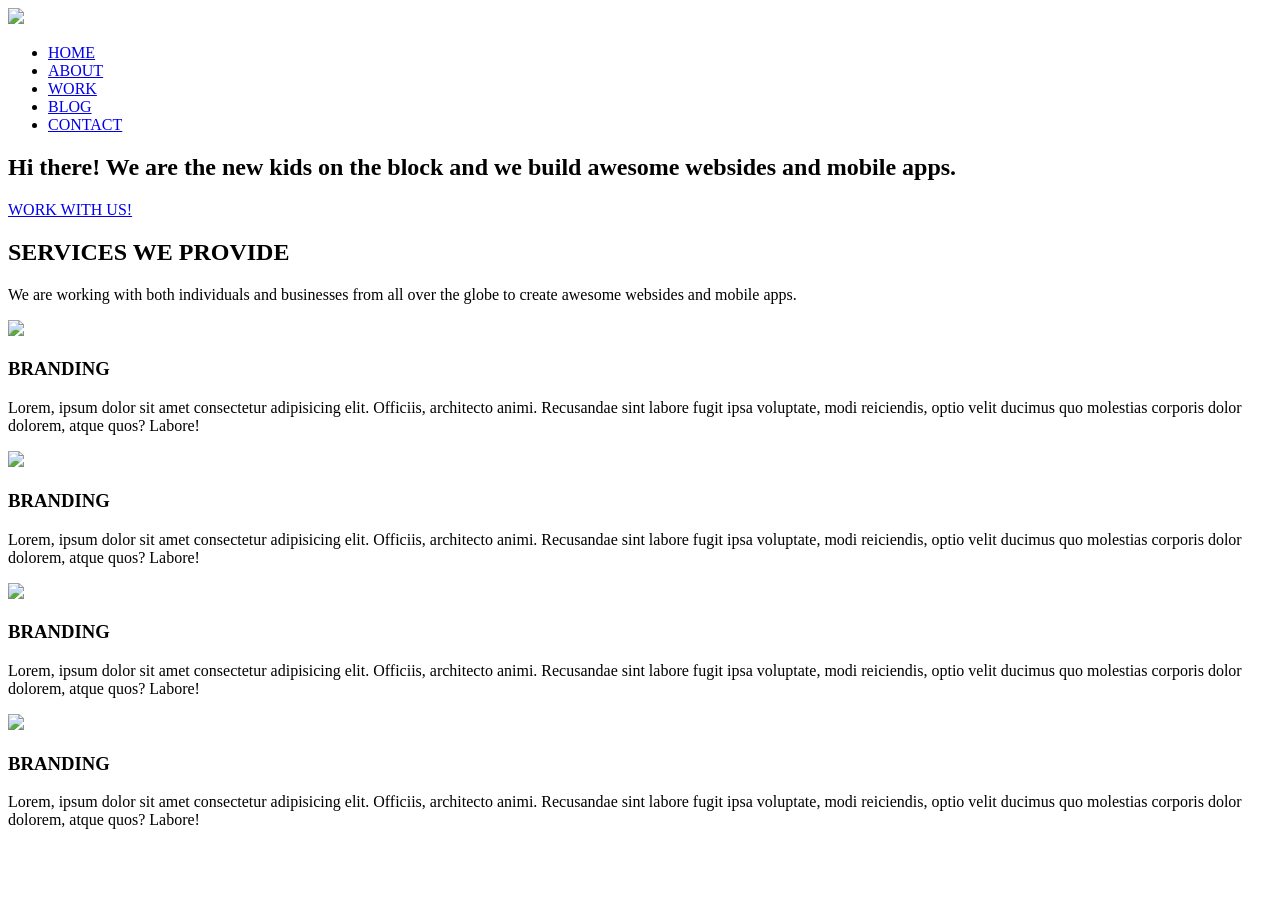
==== Lesson20/index.html @ c3b5935a "Lesson 20" ====
<!DOCTYPE html>
<html lang="en">
<head>
    <meta charset="UTF-8">
    <meta name="viewport" content="width=device-width, initial-scale=1.0">
    <title>Document</title>
    <link rel="stylesheet" href="style.css">
</head>       
<body>
    <section id="section-1">
        <div>
            <header>
                <img src="logo.png">
                <nav>
                    <ul>
                        <li><a href="#">HOME</a></li>
                        <li><a href="#">ABOUT</a></li>
                        <li><a href="#">WORK</a></li>
                        <li><a href="#">BLOG</a></li>
                        <li><a href="#">CONTACT</a></li>
                    </ul>
                </nav>
            </header>
            <div>
                <h1>Hi there! We are the new kids on the block and we build awesome websides and mobile apps.</h1>
                <a href="#">WORK WITH US!</a>
            </div>
        </div>
    </section>

    <section id="section-2">
        <div class="container">
            <div class="title-box">
                <h2>SERVICES WE PROVIDE</h2>
                <div class="line"></div>
                <p>We are working with both individuals and businesses from all over the globe to create awesome websides and mobile apps.</p>
            </div>
            <div class="service-box">
                <div class="service">
                    <img src="flag-icon.png">
                    <h3>BRANDING</h3>
                    <p>Lorem, ipsum dolor sit amet consectetur adipisicing elit. Officiis, architecto animi. Recusandae sint labore fugit ipsa voluptate, modi reiciendis, optio velit ducimus quo molestias corporis dolor dolorem, atque quos? Labore!</p>
                </div>
                <div class="service">
                    <img src="flag-icon.png">
                    <h3>BRANDING</h3>
                    <p>Lorem, ipsum dolor sit amet consectetur adipisicing elit. Officiis, architecto animi. Recusandae sint labore fugit ipsa voluptate, modi reiciendis, optio velit ducimus quo molestias corporis dolor dolorem, atque quos? Labore!</p>
                </div>
                <div class="service">
                    <img src="flag-icon.png">
                    <h3>BRANDING</h3>
                    <p>Lorem, ipsum dolor sit amet consectetur adipisicing elit. Officiis, architecto animi. Recusandae sint labore fugit ipsa voluptate, modi reiciendis, optio velit ducimus quo molestias corporis dolor dolorem, atque quos? Labore!</p>
                </div>
                <div class="service">
                    <img src="flag-icon.png">
                    <h3>BRANDING</h3>
                    <p>Lorem, ipsum dolor sit amet consectetur adipisicing elit. Officiis, architecto animi. Recusandae sint labore fugit ipsa voluptate, modi reiciendis, optio velit ducimus quo molestias corporis dolor dolorem, atque quos? Labore!</p>
                </div>
            </div>
        </div>
    </section>
</body>
</html>
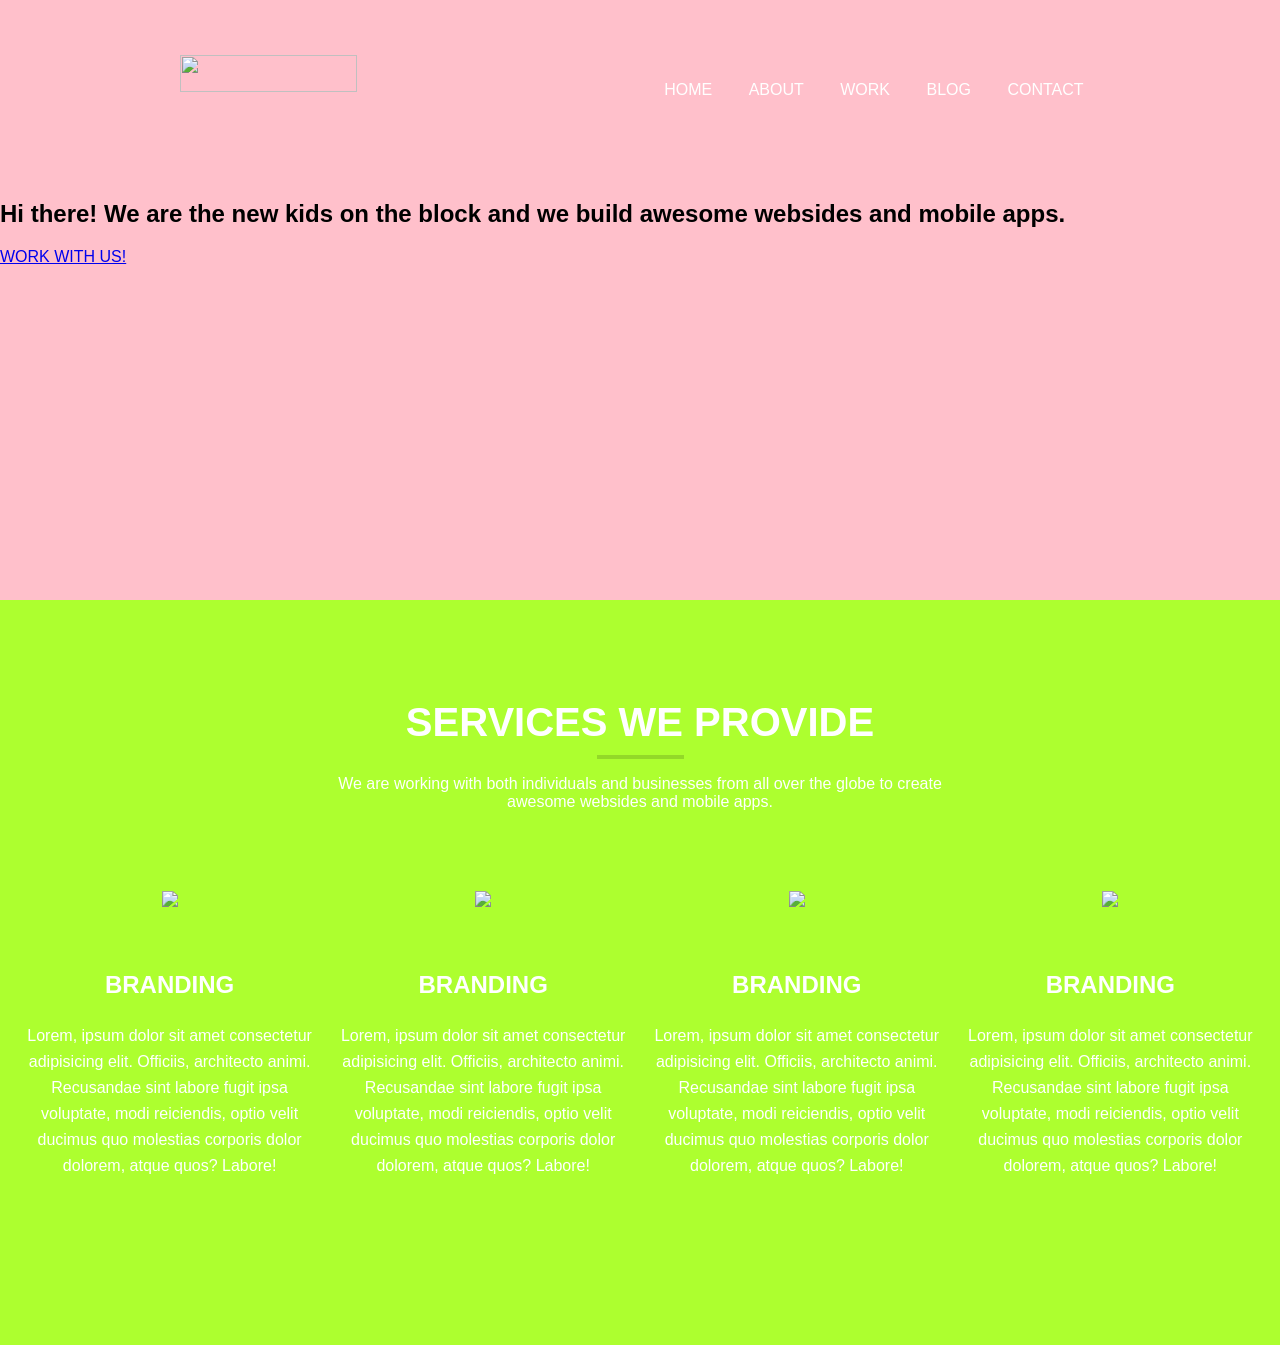
==== commit fc474fe7: "Lesson 20" ====
--- a/Lesson20/index.html
+++ b/Lesson20/index.html
@@ -60,4 +60,4 @@
         </div>
     </section>
 </body>
-</html>+</html>
--- a/Lesson20/style.css
+++ b/Lesson20/style.css
@@ -0,0 +1,198 @@
+body{
+    margin: 0;
+    font-family: 'Titillium Web' , sans-serif;
+}
+
+#section-1{
+    background-color: pink;
+    height: 600px;
+}
+
+.container{
+    margin-left: auto;
+    margin-right: auto;
+    height: 100%;
+}
+
+header{
+    padding: 55px;
+    display: flex;
+    justify-content: space-around;
+}
+
+nav ul li{
+    display: inline-block;
+    padding: 10px 16px;
+}
+
+nav ul li a{
+    text-decoration: none;
+    color: white;
+}
+
+nav ul li .active{
+    background-color: purple;
+    border-radius: 5px;
+}
+
+.main-heading{
+    margin-top: 148px;
+    text-align: center;
+}
+
+.main-heading h1{
+    color: white;
+    font-size: 42px;
+    font-weight: bold;
+    margin-bottom: 60px;
+}
+
+.main-heading a{
+    text-decoration: none;
+    background-color: orangered;
+    text-transform: uppercase;
+    border-radius: 5px;
+    padding: 25px 85px;
+    color: white;
+}
+
+#section-2{
+    background-color: greenyellow;
+    min-height: 745px;
+    color: white;
+}
+
+.title-box{
+    text-align: center;
+    max-width: 609px;
+    margin-left: auto;
+    margin-right: auto;
+}
+
+.title-box h2{
+    margin-top: 0px;
+    margin-bottom: 10px;
+    padding-top: 100px;
+    font-size: 40px;
+    text-transform: uppercase;
+    font-weight: bold;
+}
+
+.title-box .line{
+    width: 87px;
+    height: 4px;
+    background-color: rgb(0, 0, 0, 0.15);
+    margin-left: auto;
+    margin-right: auto;
+}
+
+.service-box{
+    margin-top: 80px;
+    display: flex;
+    margin-right: auto;
+    margin-left: auto;
+    width: 98%;
+    padding-bottom: 100px;
+}
+
+.service{
+    width: 24%;
+    margin-left: auto;
+    margin-right: auto;
+    text-align: center;
+}
+
+.service h3{
+    font-size: 24px;
+    font-weight: bold;
+    text-transform: uppercase;
+    margin-top: 60px
+}
+
+.service p{
+    font-size: 16px;
+    line-height: 26px;
+}
+
+#section-3{
+    background-color: aquamarine;
+    min-height: 820px;
+    color: white;
+}
+
+#contact-form{
+    max-width: 860px;
+    margin-left: auto;
+    margin-right: auto;
+}
+
+.form-row{
+    display: flex;
+}
+
+input[type="text"], input[type="email"], textarea {
+    font-family:'Titillium Web' , sans-serif ;
+    color: grey;
+    border: none;
+    font-size: 18px;
+    margin: 16px;
+    border-radius: 5px;
+    padding-left: 26px;
+}
+
+textarea{
+    height: 200px;
+    width: 100%;
+    padding-top: 240px;
+}
+
+input[type="submit"]{
+    background-color: turquoise;
+    border: none;
+    font-size: 18px;
+    text-transform: uppercase;
+    margin-left: auto;
+    margin-right: auto;
+    border-radius: 5px;
+    margin-top: 60px;
+}
+
+.big-button{
+    padding: 25px 85px;
+    color: white;
+}
+
+footer{
+    background-color: teal;
+}
+
+.footer-links {
+    max-width: 945px;
+    margin-left: auto;
+    margin-right: auto;
+}
+
+footer ul{
+    margin: 0px;
+    padding-top: 25px;
+    padding-bottom: 25px;
+    display: flex;
+}
+
+.footer-links ul li{
+    display: inline-block;
+    padding: 10px 20px 10px 20px;
+
+}
+
+.footer-links ul li a{
+    text-decoration:none ;
+    color: white;
+    font-size: 24px;
+}
+
+header img{
+    width: 177px;
+    height: 37px;
+}
+
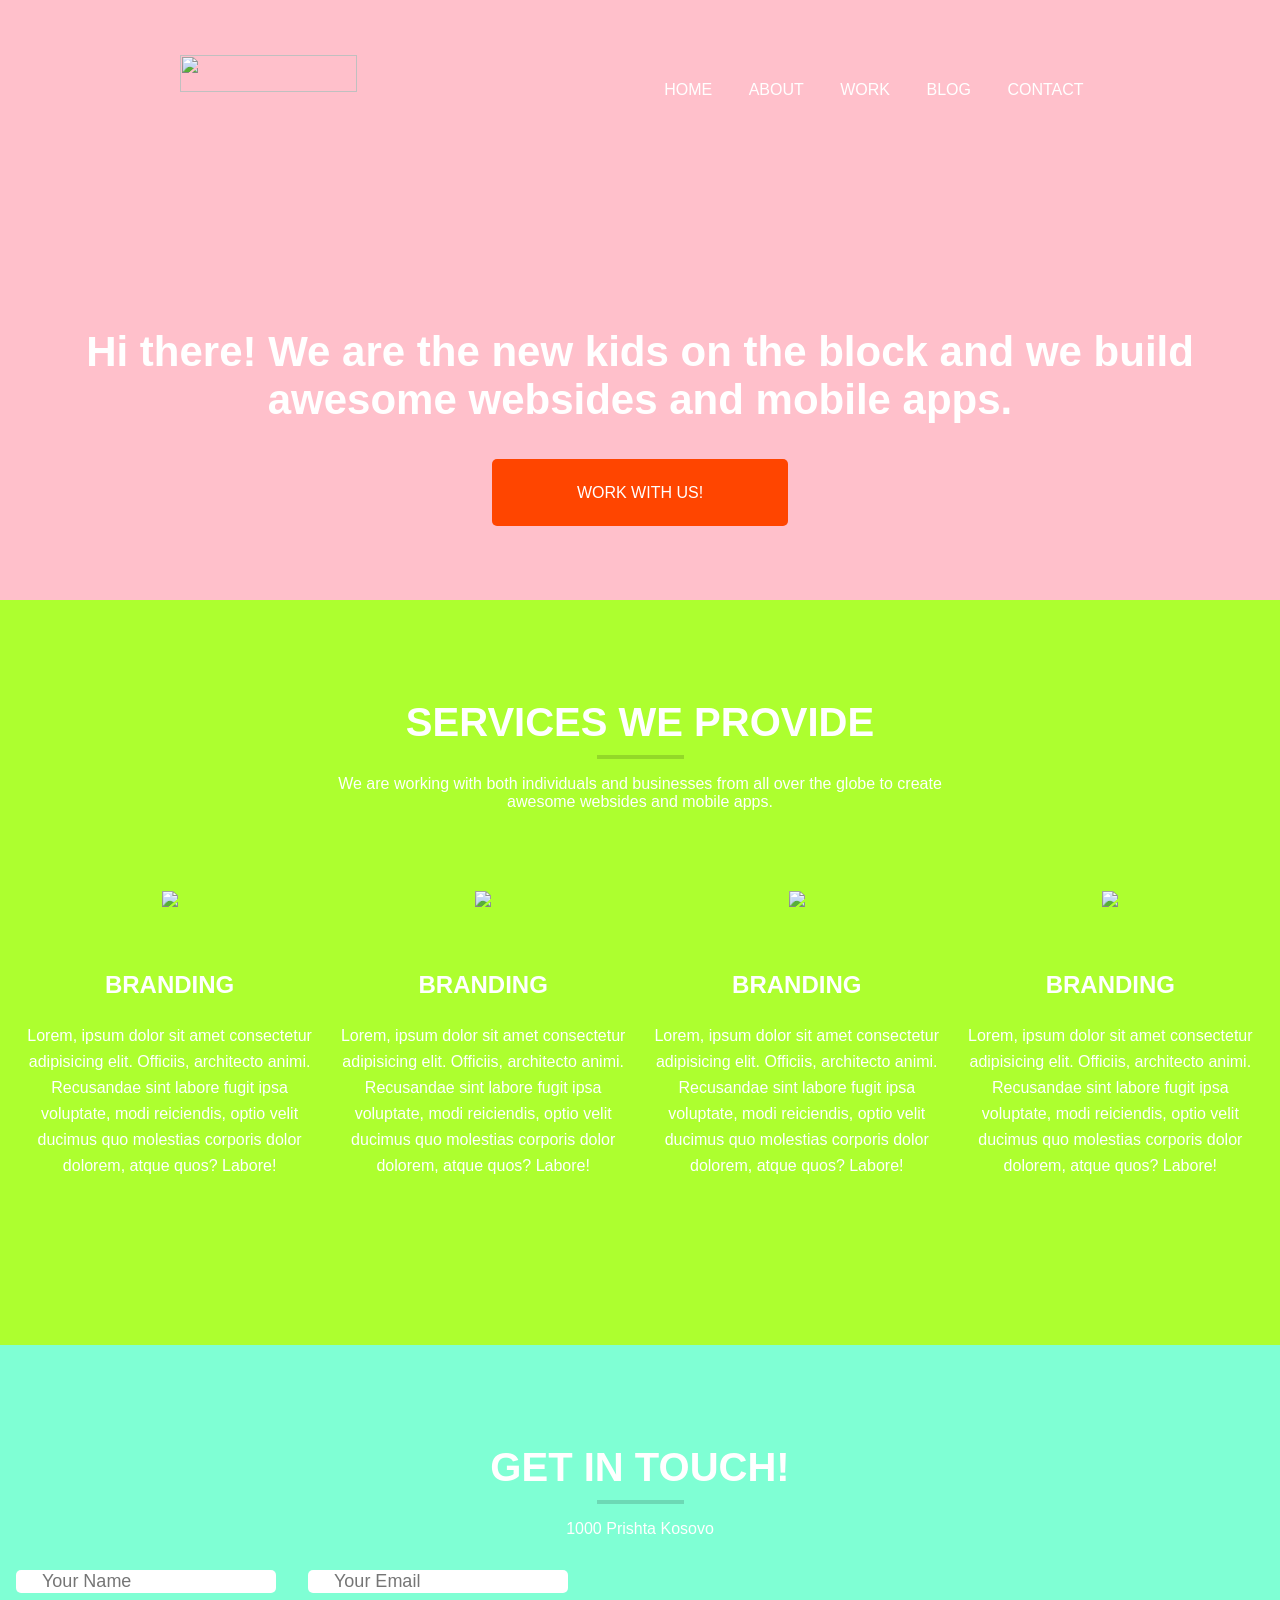
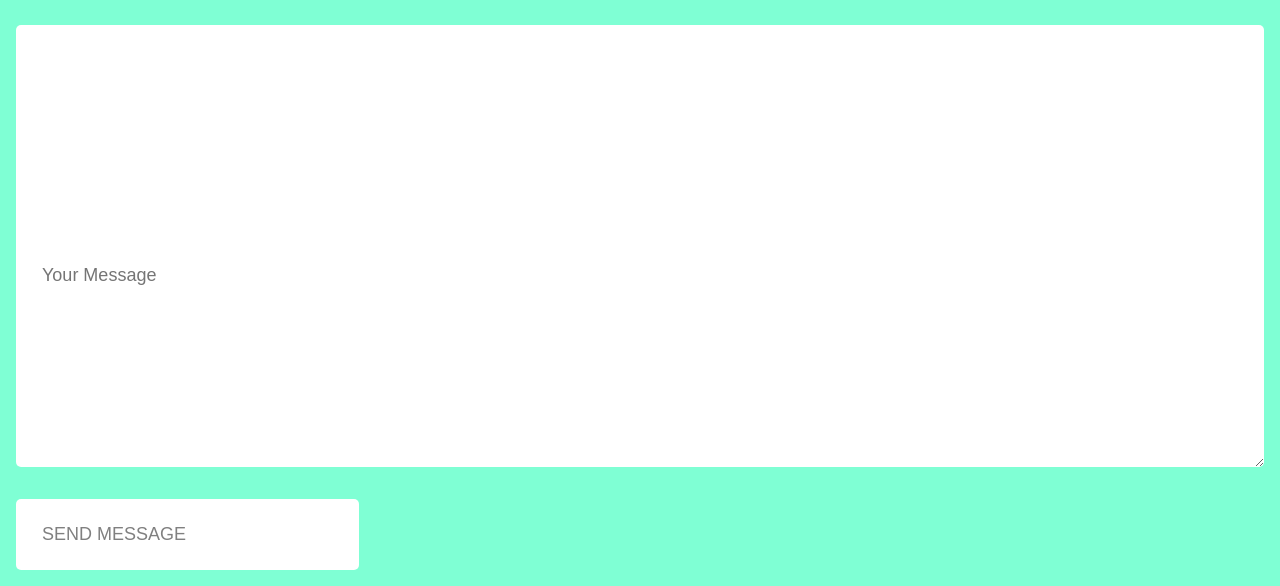
==== commit 455c40d2: "lesson 21" ====
--- a/Lesson20/index.html
+++ b/Lesson20/index.html
@@ -8,7 +8,7 @@
 </head>       
 <body>
     <section id="section-1">
-        <div>
+        <div class="container">
             <header>
                 <img src="logo.png">
                 <nav>
@@ -21,7 +21,7 @@
                     </ul>
                 </nav>
             </header>
-            <div>
+            <div class="main-heading">
                 <h1>Hi there! We are the new kids on the block and we build awesome websides and mobile apps.</h1>
                 <a href="#">WORK WITH US!</a>
             </div>
@@ -59,5 +59,28 @@
             </div>
         </div>
     </section>
+    <section id="section-3">
+        <div class="container">
+            <div class="title-box">
+                <h2>GET IN TOUCH!</h2>
+                <div class="line"></div>
+                <p>1000 Prishta Kosovo</p>
+            </div>
+            <div id="contacy-form">
+                <form>
+                    <div class="form-row">
+                        <input type="text" name="name" placeholder="Your Name">
+                        <input type="text" name="email" placeholder="Your Email">
+                    </div>
+                    <div class="form-row">
+                        <textarea name="message" placeholder="Your Message"></textarea>
+                    </div>
+                    <div class="from-row">
+                        <input type="text" type="submit" class="big-button" value="SEND MESSAGE">
+                    </div>
+                </form>
+            </div>
+        </div>
+    </section>
 </body>
-</html>
+</html>
